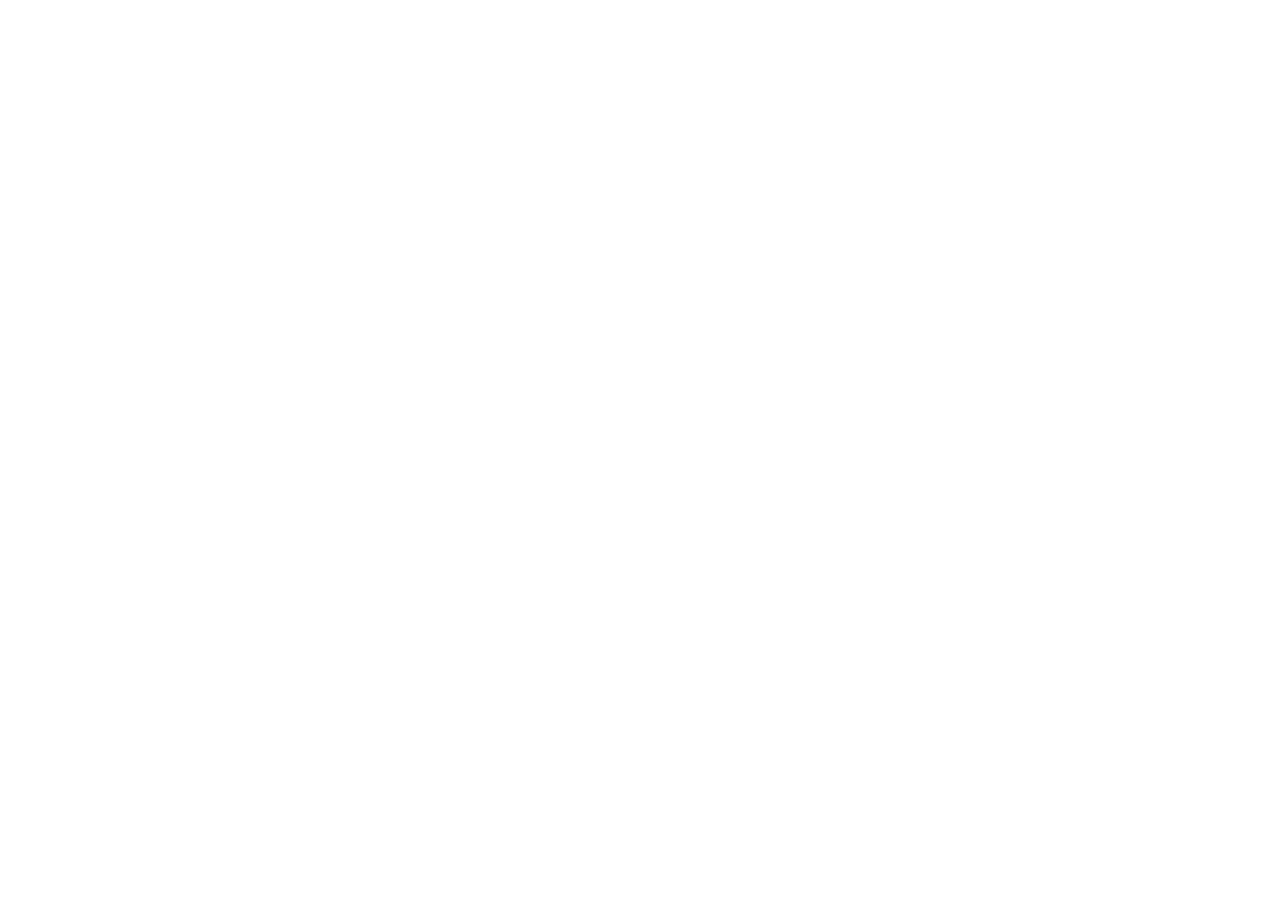
==== index.html @ 3555e9a4 "main" ====
<!DOCTYPE html>
<html lang="en">
<head>
    <meta charset="UTF-8">
    <meta name="viewport" content="width=device-width, initial-scale=1.0">
    <title>Restaurants</title>
</head>
<body>
    
</body>
</html>
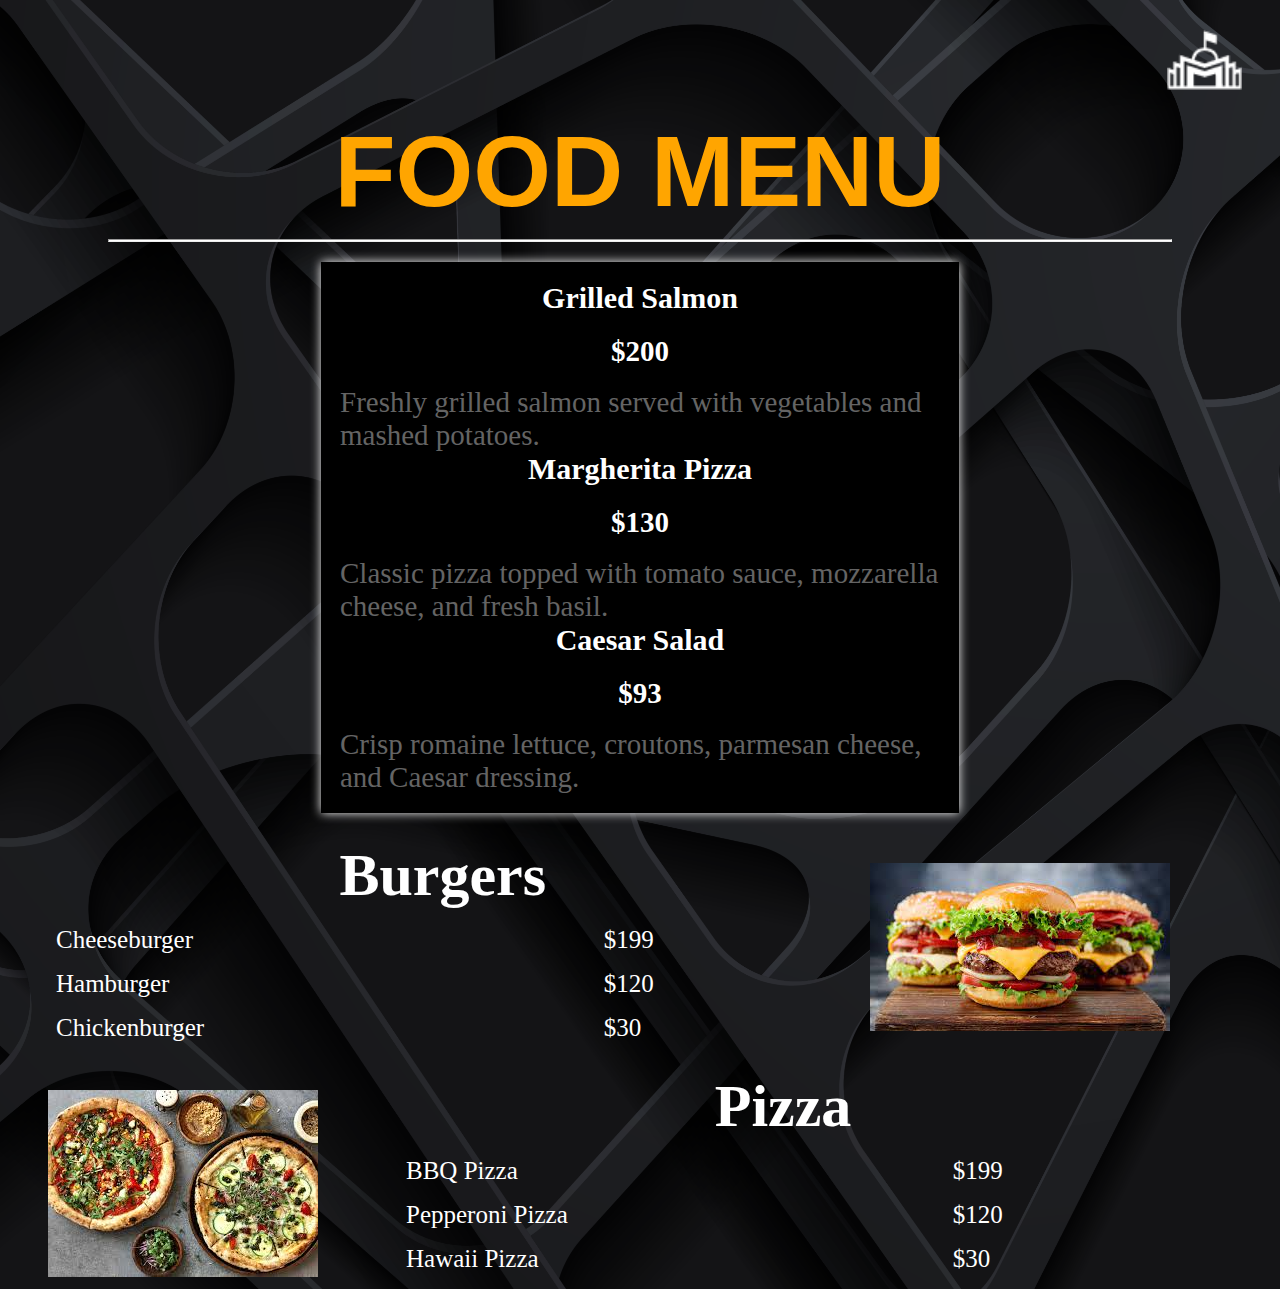
==== commit 3ce6280c: "main_" ====
--- a/index.html
+++ b/index.html
@@ -1,11 +1,96 @@
 <!DOCTYPE html>
-<html lang="en">
+<html>
 <head>
-    <meta charset="UTF-8">
-    <meta name="viewport" content="width=device-width, initial-scale=1.0">
-    <title>Restaurants</title>
+    <link rel="stylesheet" href="menu.css">
+<title>Menu</title>
 </head>
 <body>
+<div class="logo"> <img src="num.jpg" width="75px" height="60px"></div>
+
+
+<h1>FOOD MENU</h1>
+<hr>
+<div class="menu-container">
+  <div class="menu-item">
+      <div class="item-name">Grilled Salmon</div>
+      <div class="item-price">      $200</div>
+  </div>
+      <div class="item-description">Freshly grilled salmon served with vegetables and mashed potatoes.</div>
+      
+  
+  <div class="menu-item">
+      <div class="item-name">Margherita Pizza</div>
+      <div class="item-price">       $130</div>
+      
+  </div>
+      <div class="item-description">Classic pizza topped with tomato sauce, mozzarella cheese, and fresh basil.</div>
+  
+  <div class="menu-item">
+      <div class="item-name">Caesar Salad</div>
+      <div class="item-price">      $93</div>
+  </div>
+      <div class="item-description">Crisp romaine lettuce, croutons, parmesan cheese, and Caesar dressing.</div>
+      
+  
+</div>
+<div class="table1">
+  
+  <table>
+    <tr>
+      <th class="hoolnii_turluud" colspan="2">Burgers</th>
+      
+    </tr>
+    <tr>
+      <td>Cheeseburger</td>
+      
+      <td>$199</td>
+    </tr>
+    <tr>
+      <td>Hamburger</td>
+      
+      <td>$120</td>
+    </tr>
+    <tr>
+      <td>Chickenburger</td>
+      
+      <td>$30</td>
+    </tr>
     
+  </table>
+  <div class="img_burger">
+    <img src="burger.jpg">
+  </div>
+</div>
+<div class="table2">
+  <div class="img_pizza">
+    <img src="pizza.jpg">
+  </div>
+  <table>
+    <tr>
+      <th class="hoolnii_turluud" colspan="2">Pizza</th>
+      
+    </tr>
+    <tr>
+      <td>BBQ Pizza</td>
+      
+      <td>$199</td>
+    </tr>
+    <tr>
+      <td>Pepperoni Pizza</td>
+      
+      <td>$120</td>
+    </tr>
+    <tr>
+      <td>Hawaii Pizza</td>
+      
+      <td>$30</td>
+    </tr>
+    
+  </table>
+
+</div>
+
+
+
 </body>
 </html>--- a/menu.css
+++ b/menu.css
@@ -0,0 +1,110 @@
+body {
+    background-color: black;
+    background-image: url(bgphoto2.jpg);
+    background-repeat: no-repeat;
+    background-size: cover;
+    color: white; 
+  }
+  
+  h1 {
+    text-align: center;
+    color: orange;
+    font-size: 100px;
+    font-family: 'Franklin Gothic Medium', 'Arial Narrow', Arial, sans-serif;
+    margin-bottom: 0;
+    margin-top: 20px;
+  }
+  
+  .logo {
+    margin-top: 30px;
+    margin-right: 30px;
+    text-align: right;
+  }
+  
+  hr {
+    background-color: white;
+    height: 1px;
+    margin-top: 10px;
+    margin-left: 100px;
+    margin-right: 100px;
+  }
+  
+  table {
+    border: 0px double white;
+    margin-left: 40px;
+    border-collapse: collapse;
+    width: 65%;
+    color: white;
+  }
+  
+  th, td {
+    padding: 8px;
+    text-align: left;
+    margin-right: 50px;
+    padding-right: 40px;
+    font-size: 25px;
+  }
+  
+  .hoolnii_turluud {
+    font-size: 60px;
+    text-align: center;
+    margin-right: 500px;
+  }
+  
+  .menu-container {
+    max-width: 600px;
+    margin: 20px auto;
+    padding: 19px;
+    background-color: rgb(0, 0, 0);
+    box-shadow: 0 0 10px rgba(255, 255, 255, 0.993);
+  }
+  
+  .menu-item {
+    display: flex;
+    flex-direction: column;
+    align-items: center;
+    text-align:center;
+    margin-bottom:18px;
+  }
+  
+  .item-name {
+    font-weight: bold;
+    font-size: 30px; 
+    margin-bottom: 10px;
+    color: white;
+  }
+  
+  .item-description {
+    color: #646464;
+    font-size: 29px; 
+  }
+  
+  .item-price {
+    color: #ffffff;
+    font-weight: bold;
+    font-size: 29px; 
+    margin-top:10px;
+  }
+  
+  .table1 {
+    display: flex;
+    align-items: flex-start;
+  }
+  
+  .img_burger {
+    margin-right: 30px;
+    align-items: flex-end;
+    margin-top: 30px;
+  }
+  
+  .img_pizza {
+    margin-top: 40px;
+    margin-left: 40px;
+    margin-right: 40px;
+  }
+  
+  .table2 {
+    margin-right: 30px;
+    align-items: flex-end;
+    display: flex;
+  }
